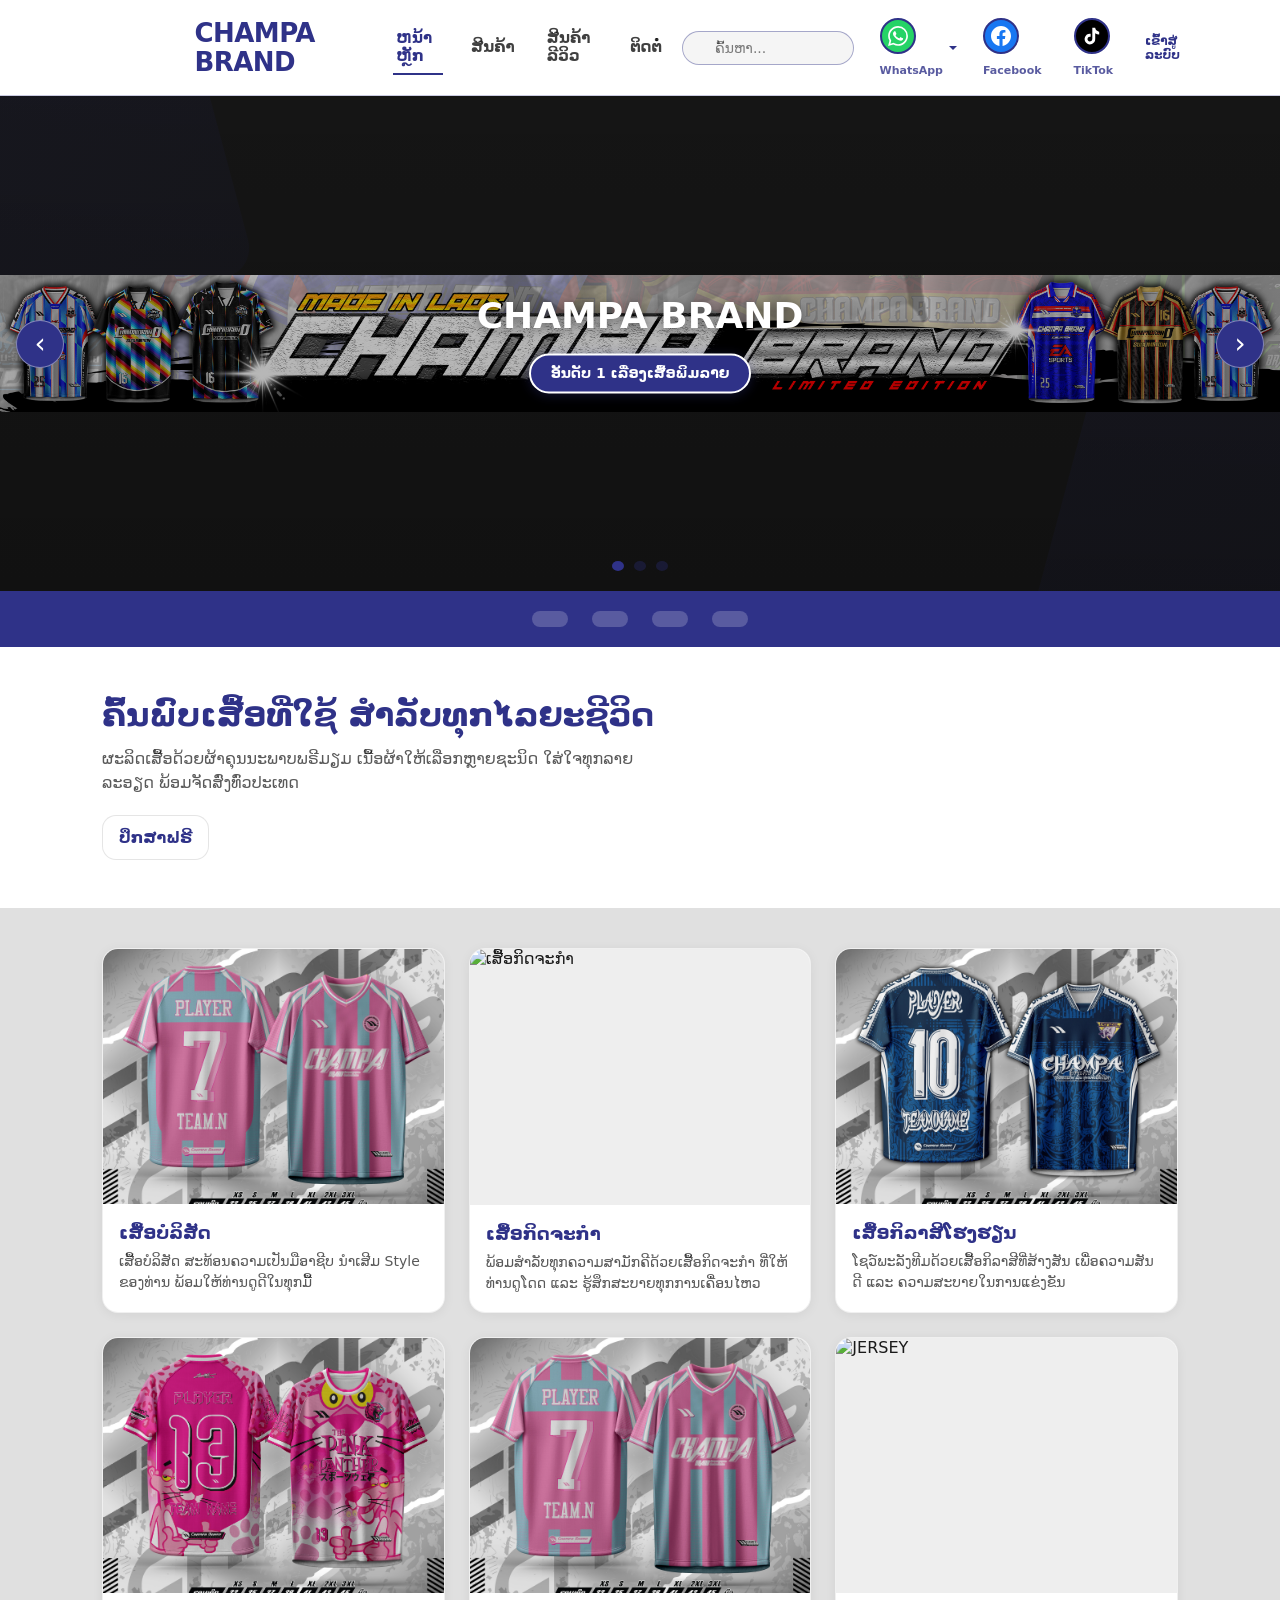
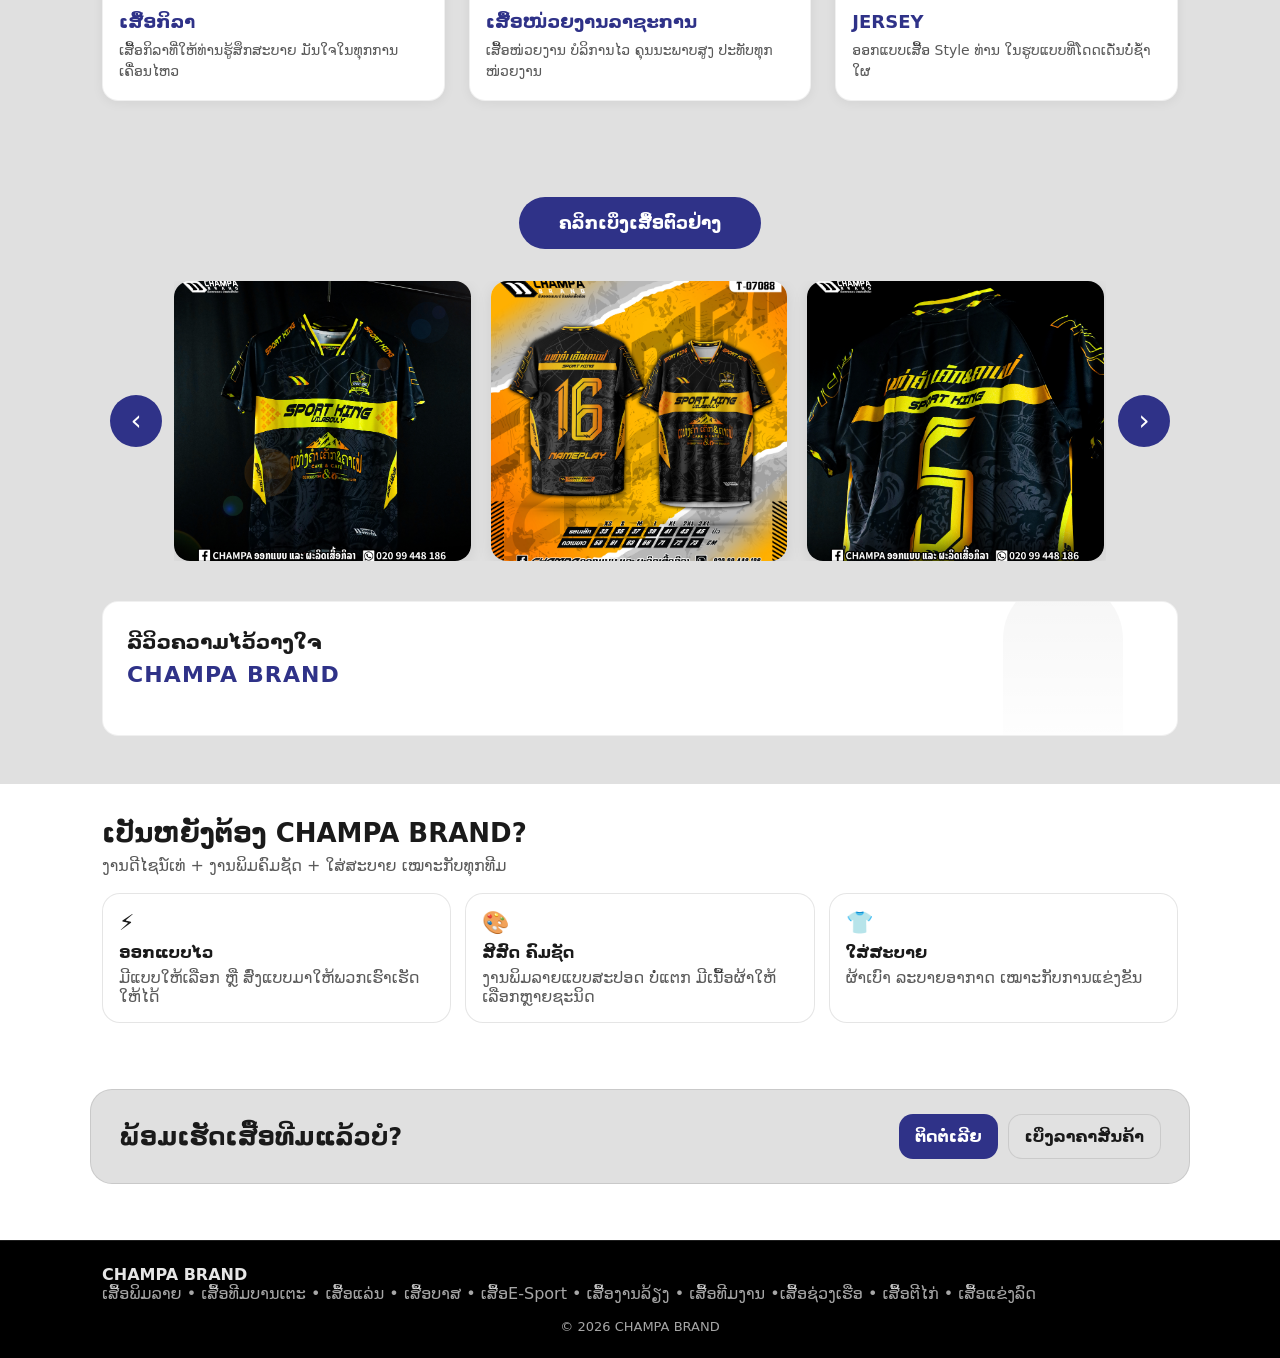
==== client/index.html @ 0a5a6867 "Initial commit - Ai Sport project Made-with: Cursor" ====
<!doctype html>
<html lang="lo">
<head>
  <meta charset="utf-8" />
  <meta name="viewport" content="width=device-width,initial-scale=1" />
  <title>ຫນ້າຫຼັກ | CHAMPA BRAND</title>
  <link rel="stylesheet" href="style.css" />
</head>
<body>

  <!-- HEADER (Finix-style: logo left, nav center, contact right) -->
  <header class="header">
    <div class="container header-inner">
      <a class="logo" href="index.html">
        <img class="logo-img" src="images/logo/SVG/SVG/CHAMPA.svg" alt="CHAMPA BRAND" />
        <span class="logo-text">
   <span class="logo-main">CHAMPA BRAND</span>
          <span class="logo-sub"></span>
        </span>
      </a>

      <nav class="menu" id="menu">
        <a href="index.html" class="active">ຫນ້າຫຼັກ</a>
        <a href="products.html">ສິນຄ້າ</a>
        <a href="products-review.html">ສິນຄ້າລີວິວ</a>
        <a href="contact.html">ຕິດຕໍ່</a>
      </nav>

      <div class="header-search" id="headerSearchWrap">
        <input type="search" id="siteSearchInput" class="site-search-input" placeholder="ຄົ້ນຫາ..." autocomplete="off" aria-label="ຄົ້ນຫາ" />
        <div class="site-search-results" id="siteSearchResults" hidden></div>
      </div>

      <div class="header-contact" link="https://wa.me/8562099448186">
        <a href="https://wa.me/8562099448186" target="_blank" rel="noopener" class="contact-item" aria-label="WhatsApp">
          <span class="contact-icon contact-icon-wa"><svg width="20" height="20" viewBox="0 0 24 24" fill="currentColor" aria-hidden="true"><path d="M17.472 14.382c-.297-.149-1.758-.867-2.03-.967-.273-.099-.471-.148-.67.15-.197.297-.767.966-.94 1.164-.173.199-.347.223-.644.075-.297-.15-1.255-.463-2.39-1.475-.883-.788-1.48-1.761-1.653-2.059-.173-.297-.018-.458.13-.606.134-.133.298-.347.446-.52.149-.174.198-.298.298-.497.099-.198.05-.371-.025-.52-.075-.149-.669-1.612-.916-2.207-.242-.579-.487-.5-.669-.51-.173-.008-.371-.01-.57-.01-.198 0-.52.074-.792.372-.272.297-1.04 1.016-1.04 2.479 0 1.462 1.065 2.875 1.213 3.074.149.198 2.096 3.2 5.077 4.487.709.306 1.262.489 1.694.625.712.227 1.36.195 1.871.118.571-.085 1.758-.719 2.006-1.413.248-.694.248-1.289.173-1.413-.074-.124-.272-.198-.57-.347m-5.421 7.403h-.004a9.87 9.87 0 01-5.031-1.378l-.361-.214-3.741.982.998-3.648-.235-.374a9.86 9.86 0 01-1.51-5.26c.001-5.45 4.436-9.884 9.888-9.884 2.64 0 5.122 1.03 6.988 2.898a9.825 9.825 0 012.893 6.994c-.003 5.45-4.437 9.884-9.885 9.884m8.413-18.297A11.815 11.815 0 0012.05 0C5.495 0 .16 5.335.157 11.892c0 2.096.547 4.142 1.588 5.945L.057 24l6.305-1.654a11.882 11.882 0 005.683 1.448h.005c6.554 0 11.89-5.335 11.893-11.893a11.821 11.821 0 00-3.48-8.413z"/></svg></span>
          <span class="contact-label">WhatsApp</span>
        </a>
        <a href="https://www.facebook.com/share/1BviWghRdT/?mibextid=wwXIfr" target="_blank" rel="noopener" class="contact-item" aria-label="Facebook" >
          <span class="contact-icon contact-icon-fb" link=""><svg width="20" height="20" viewBox="0 0 24 24" fill="currentColor" aria-hidden="true"><path d="M24 12.073c0-6.627-5.373-12-12-12s-12 5.373-12 12c0 5.99 4.388 10.954 10.125 11.854v-8.385H7.078v-3.47h3.047V9.43c0-3.007 1.792-4.669 4.533-4.669 1.312 0 2.686.235 2.686.235v2.953H15.83c-1.491 0-1.956.925-1.956 1.874v2.25h3.328l-.532 3.47h-2.796v8.385C19.612 23.027 24 18.062 24 12.073z"/></svg></span>
          <span class="contact-label">Facebook</span>
        </a>
        <a href="https://www.tiktok.com/@champabrand?_r=1&_t=ZS-93pIBIqUYJZ" target="_blank" rel="noopener" class="contact-item" aria-label="TikTok">
          <span class="contact-icon contact-icon-tt"><svg width="20" height="20" viewBox="0 0 24 24" fill="currentColor" aria-hidden="true"><path d="M19.59 6.69a4.83 4.83 0 01-3.77-4.25V2h-3.45v13.67a2.89 2.89 0 01-5.2 1.74 2.89 2.89 0 012.31-4.64 2.93 2.93 0 01.88.13V9.4a6.84 6.84 0 00-1-.05A6.33 6.33 0 005 20.1a6.34 6.34 0 0010.86-4.43v-7a8.16 8.16 0 004.77 1.52v-3.4a4.85 4.85 0 01-1-.1z"/></svg></span>
          <span class="contact-label">TikTok</span>
        </a>
        <a href="/login" class="contact-item header-login">ເຂົ້າສູ່ລະບົບ</a>
      </div>

      <button class="hamburger" id="hamburger" aria-label="Open menu">☰</button>
    </div>
  </header>

  <!-- HERO – รูปยาวรูปเดียวต่อสไลด์ กด next/prev ไปรูปอื่น -->
  <section class="hero-banner">
    <div class="hero-shape hero-shape-tl"></div>
    <div class="hero-shape hero-shape-br"></div>

    <div class="hero-slideshow">
      <div class="hero-slide fade active">
        <a href="products.html" class="hero-slide-img"><img src="images/1.jpg" alt="AI SPORT" /></a>
        <div class="hero-center">
          <h1 class="hero-title">CHAMPA BRAND</h1>
          <span class="hero-pill">ອັນດັບ 1 ເລື່ອງເສື້ອພິມລາຍ</span>
        </div>
      </div>
      <div class="hero-slide fade">
        <a href="products.html" class="hero-slide-img"><img src="images/1 - Copy.jpg" alt="AI SPORT" /></a>
        <div class="hero-center">
          <h1 class="hero-title">ທຸກຈິນຕະນາການຂອງທ່ານເຮົາເຮັດໃຫ້ໄດ້</h1>
          <span class="hero-pill">ອັນດັບ 1 ເລື່ອງເສື້ອພິມລາຍ</span>
        </div>
      </div>
      <div class="hero-slide fade">
        <a href="products.html" class="hero-slide-img"><img src="images/1 - Copy (2).jpg" alt="AI SPORT" /></a>
        <div class="hero-center">
          <h1 class="hero-title">ເສື້ອຄຸນນະພາບ ອອກແບບຕາມຄວາມຕ້ອງການ CHAMPA BRAND</h1>
          <span class="hero-pill">ອັນດັບ 1 ເລື່ອງເສື້ອພິມລາຍ</span>
        </div>
      </div>
    </div>

    <button class="carousel-btn carousel-prev" id="heroPrev" aria-label="ກ່ອນໜ້າ">‹</button>
    <button class="carousel-btn carousel-next" id="heroNext" aria-label="ຖັດໄປ">›</button>
    <div class="carousel-dots" id="heroDots"></div>
  </section>

  <!-- PARTNERS (orange bar) -->
  <section class="partners">
    <div class="container partners-inner">
      <div class="partner-badge"></div>
      <div class="partner-badge"></div>
      <div class="partner-badge"></div>
      <div class="partner-badge"></div>
    </div>
  </section>

  <!-- DISCOVER (dotted bg, headline, intro, consult button) -->
  <section class="discover">
    <div class="container">
      <h2 class="discover-title">ຄົ້ນພົບເສື້ອທີ່ໃຊ້ ສຳລັບທຸກໄລຍະຊີວິດ</h2>
      <p class="discover-desc">ຜະລິດເສື້ອດ້ວຍຜ້າຄຸນນະພາບພຣີມຽມ ເນື້ອຜ້າໃຫ້ເລືອກຫຼາຍຊະນິດ ໃສ່ໃຈທຸກລາຍລະອຽດ ພ້ອມຈັດສົ່ງທົ່ວປະເທດ</p>
      <a class="btn btn-consult-inline" href="contact.html">ປຶກສາຟຣີ</a>
    </div>
  </section>

  <!-- SHIRT CATEGORIES – รูปเดียว ข้อความด้านล่าง กดลิงก์ไปหน้าหมวดหมู่ -->
  <section class="shirt-categories">
    <div class="container">
      <div class="category-cards">
        <a href="products.html?filter=company" class="category-card">
          <div class="category-card-img"><img src="images/products/5.jpg" alt="ເສື້ອບໍລິສັດ" /></div>
          <div class="category-card-info">
            <h3 class="category-card-title">ເສື້ອບໍລິສັດ</h3>
            <p class="category-card-desc">ເສື້ອບໍລິສັດ ສະທ້ອນຄວາມເປັນມືອາຊີບ ນຳເສີມ Style ຂອງທ່ານ ພ້ອມໃຫ້ທ່ານດູດີໃນທຸກມື້</p>
          </div>
        </a>
        <a href="products.html?filter=event" class="category-card">
          <div class="category-card-img"><img src="images/products/2.jpg" alt="ເສື້ອກິດຈະກຳ" /></div>
          <div class="category-card-info">
            <h3 class="category-card-title">ເສື້ອກິດຈະກຳ</h3>
            <p class="category-card-desc">ພ້ອມສຳລັບທຸກຄວາມສາມັກຄີດ້ວຍເສື້ອກິດຈະກຳ ທີ່ໃຫ້ທ່ານດູໂດດ ແລະ ຮູ້ສຶກສະບາຍທຸກການເຄື່ອນໄຫວ</p>
          </div>
        </a>
        <a href="products.html?filter=agency" class="category-card">
          <div class="category-card-img"><img src="images/products/3.jpg" alt="ເສື້ອກິລາສີໂຮງຮຽນ" /></div>
          <div class="category-card-info">
            <h3 class="category-card-title">ເສື້ອກິລາສີໂຮງຮຽນ</h3>
            <p class="category-card-desc">ໂຊວ໌ພະລັງທີມດ້ວຍເສື້ອກິລາສີທີ່ສ້າງສັນ ເພື່ອຄວາມສັນດີ ແລະ ຄວາມສະບາຍໃນການແຂ່ງຂັນ</p>
          </div>
        </a>
        <a href="products.html?filter=sport" class="category-card">
          <div class="category-card-img"><img src="images/products/4.jpg" alt="ເສື້ອກິລາ" /></div>
          <div class="category-card-info">
            <h3 class="category-card-title">ເສື້ອກິລາ</h3>
            <p class="category-card-desc">ເສື້ອກິລາທີ່ໃຫ້ທ່ານຮູ້ສຶກສະບາຍ ມັນໃຈໃນທຸກການເຄື່ອນໄຫວ</p>
          </div>
        </a>
        <a href="products.html?filter=agency" class="category-card">
          <div class="category-card-img"><img src="images/products/5.jpg" alt="ເສື້ອໜ່ວຍງານລາຊະການ" /></div>
          <div class="category-card-info">
            <h3 class="category-card-title">ເສື້ອໜ່ວຍງານລາຊະການ</h3>
            <p class="category-card-desc">ເສື້ອໜ່ວຍງານ ບໍລິການໄວ ຄຸນນະພາບສູງ ປະທັບທຸກໜ່ວຍງານ</p>
          </div>
        </a>
        <a href="products.html?filter=jersey" class="category-card">
          <div class="category-card-img"><img src="images/products/1.jpg" alt="JERSEY" /></div>
          <div class="category-card-info">
            <h3 class="category-card-title">JERSEY</h3>
            <p class="category-card-desc">ອອກແບບເສື້ອ Style ທ່ານ ໃນຮູບແບບທີ່ໂດດເດັ່ນບໍ່ຊ້ຳໃຜ</p>
          </div>
        </a>
      </div>
    </div>
  </section>

  <!-- PRODUCT SHOWCASE - แสดงสินค้าจาก Admin -->
  <section class="products-showcase-section" id="productsShowcaseSection" style="display: none;">
    <div class="container">
      <h2 class="section-title">ສິນຄ້າຂອງພວກເຮົາ</h2>
      <p class="section-sub muted">ເລືອກເບິ່ງສິນຄ້າທີ່ທ່ານສົນໃຈ</p>
      <div class="products-grid products-grid-work" id="homeProductsGrid"></div>
    </div>
  </section>

  <!-- SAMPLE SHIRTS (CTA button + carousel + trust review) -->
  <section class="sample-section">
    <div class="container">
      <div class="sample-cta-wrap">
        <a class="btn-sample" href="products.html">ຄລິກເບິ່ງເສື້ອຕົວຢ່າງ</a>
      </div>
      <div class="sample-carousel-wrap">
        <button class="sample-arrow sample-prev" id="samplePrev" aria-label="ກ່ອນໜ້າ">‹</button>
        <div class="sample-track-wrap">
          <div class="sample-track" id="sampleTrack">
            <a href="products-review.html" class="sample-item"><img src="images\Review\1.jpg.jpeg" alt="ເສື້ອຕົວຢ່າງ 1" /></a>
            <a href="products-review.html" class="sample-item"><img src="images\Review\2.jpeg" alt="ເສື້ອຕົວຢ່າງ 2" /></a>
            <a href="products-review.html" class="sample-item"><img src="images\Review\4.jpg.jpeg" alt="ເສື້ອຕົວຢ່າງ 3" /></a>
        
          </div>
        </div>
        <button class="sample-arrow sample-next" id="sampleNext" aria-label="ຖັດໄປ">›</button>
      </div>
      <div class="trust-review">
        <span class="trust-silhouette" aria-hidden="true"></span>
        <h3 class="trust-title">ລີວິວຄວາມໄວ້ວາງໃຈ</h3>
        <p class="trust-brand">CHAMPA BRAND</p>
        <div class="trust-review-list" id="trustReviewList" aria-live="polite">
          <!-- โหลดรีวิวจาก API /api/reviews -->
        </div>
        <a href="products-review.html" class="trust-review-more" id="trustReviewMore" style="display: none;" title="ເບິ່ງລີວິວທັງໝົດ">ເບິ່ງທັງໝົດ</a>
      </div>
    </div>
  </section>

  <!-- FEATURES -->
  <section class="section">
    <div class="container">
      <h2 class="section-title">ເປັນຫຍັງຕ້ອງ CHAMPA BRAND?</h2>
      <p class="section-sub muted">ງານດີໄຊນ໌ເທ່ + ງານພິມຄົມຊັດ + ໃສ່ສະບາຍ ເໝາະກັບທຸກທີມ</p>
      <div class="grid-3">
        <div class="card">
          <div class="icon">⚡</div>
          <div class="card-title">ອອກແບບໄວ</div>
          <div class="muted">ມີແບບໃຫ້ເລືອກ ຫຼື ສົ່ງແບບມາໃຫ້ພວກເຮົາເຮັດໃຫ້ໄດ້</div>
        </div>
        <div class="card">
          <div class="icon">🎨</div>
          <div class="card-title">ສີສົດ ຄົມຊັດ</div>
          <div class="muted">ງານພິມລາຍແບບສະປອດ  ບໍ່ແຕກ ມີເນື້ອຜ້າໃຫ້ເລືອກຫຼາຍຊະນິດ</div>
        </div>
        <div class="card">
          <div class="icon">👕</div>
          <div class="card-title">ໃສ່ສະບາຍ</div>
          <div class="muted">ຜ້າເບົາ ລະບາຍອາກາດ ເໝາະກັບການແຂ່ງຂັນ</div>
        </div>
      </div>
    </div>
  </section>

  <!-- CTA -->
  <section class="cta">
    <div class="container cta-inner">
      <div>
        <h2>ພ້ອມເຮັດເສື້ອທີມແລ້ວບໍ?</h2>
      </div>
      <div class="cta-actions">
        <a class="btn primary" href="contact.html">ຕິດຕໍ່ເລີຍ</a>
        <a class="btn ghost" href="products.html">ເບິ່ງລາຄາສິນຄ້າ</a>    
      </div>
    </div>
  </section>

  <!-- FOOTER -->
  <footer class="footer">
    <div class="container">
      <div class="footer-inner">
        <div>
          <div class="strong">CHAMPA BRAND</div>
          <div class="muted">ເສື້ອພິມລາຍ •   ເສື້ອທີມບານເຕະ • ເສື້ອແລ່ນ • ເສື້ອບາສ • ເສື້ອE-Sport  • ເສື້ອງານລ້ຽງ  • ເສື້ອທີມງານ  •ເສື້ອຊ່ວງເຮືອ  • ເສື້ອຕີໄກ່  • ເສື້ອແຂ່ງລົດ </div>
        </div>
      </div>
      <div class="footer-copy muted">© <span id="year"></span> CHAMPA BRAND</div>
    </div>
  </footer>

  <script src="script.js"></script>
</body>
</html>
---- client/style.css ----
/* ฟอนต์ Phetsarath: ใส่ไฟล์ PhetsarathOT.ttf ในโฟลเดอร์ fonts/ ถ้าต้องการใช้ */
@font-face {
  font-family: "PHETSARATH OT";
  src: local("Phetsarath OT"), local("PHETSARATH OT");
  font-weight: normal;
  font-style: normal;
}
:root {
  --orange: #2f3288;
  --orange2: #4a4da8;
  --orange-light: rgba(47, 50, 136, 0.12);
  --bg: #ffffff;
  --text: #1a1a1a;
  --muted: rgba(0, 0, 0, 0.65);
  --line: rgba(0, 0, 0, 0.1);
  --blue: #2f3288;
  --blue2: #4a4da8;
}
* { box-sizing: border-box; }
html {
  overflow-x: hidden;
  -webkit-text-size-adjust: 100%;
}
body {
  margin: 0;
  padding: 0;
  font-family: "PHETSARATH OT", "Noto Sans Lao", system-ui, -apple-system, Segoe UI, Roboto, sans-serif;
  background: var(--bg);
  color: var(--text);
  overflow-x: hidden;
}
html { scroll-behavior: smooth; }
img, video { max-width: 100%; height: auto; display: block; }
a { color: var(--text); text-decoration: none; }

/* ปุ่มและฟอร์มใช้ฟอนต์เดียวกับเว็บ */
button, .btn, input, select, textarea {
  font-family: "PHETSARATH OT", "Noto Sans Lao", system-ui, -apple-system, Segoe UI, Roboto, sans-serif;
}
.container { width: min(1100px, 92%); margin: 0 auto; padding: 0 12px; }

/* ========== HEADER (Champa: white bg, orange logo) ========== */
.header {
  position: sticky;
  top: 0;
  z-index: 50;
  background: #fff;
  border-bottom: 1px solid rgba(47, 50, 136, 0.25);
  box-shadow: 0 1px 3px rgba(0,0,0,.08);
}
.header-inner {
  display: flex;
  align-items: center;
  justify-content: space-between;
  padding: 12px 0;
  gap: 16px;
}
.header .logo { color: #2f3288; }
.header .logo-main { color: #2f3288; }
.header .logo-sub { color: rgba(47, 50, 136, 0.85); }
.header .menu a { color: rgba(0, 0, 0, 0.75); }
.header .menu a:hover { color: #2f3288; }
.header .menu a.active { color: #2f3288; border-bottom-color: #2f3288; }
.header .contact-item { color: #2f3288; }
.header .contact-label { color: rgba(47, 50, 136, 0.8); }
.logo {
  display: flex;
  flex-direction: row;
  align-items: center;
  gap: 10px;
  line-height: 1.1;
}
.logo-img {
  height: 40px;
  width: auto;
  display: block;
}
.logo-text {
  display: flex;
  flex-direction: column;
}
.logo-main {
  font-size: 26px;
  font-weight: 900;
  color: var(--orange);
  letter-spacing: -0.02em;
}
.logo-sub {
  font-size: 12px;
  font-weight: 700;
  color: var(--text);
  letter-spacing: 0.15em;
  text-transform: uppercase;
}
.menu {
  display: flex;
  gap: 24px;
  align-items: center;
}
.menu a {
  padding: 8px 4px;
  color: var(--text);
  font-weight: 600;
  font-size: 15px;
  border-bottom: 2px solid transparent;
  transition: border-color .2s, color .2s;
}
.menu a:hover { color: var(--orange); }
.menu a.active {
  color: var(--orange);
  border-bottom-color: var(--orange);
}
.header-search {
  position: relative;
  flex: 0 1 200px;
  min-width: 140px;
}
.site-search-input {
  width: 100%;
  padding: 8px 12px 8px 32px;
  border-radius: 999px;
  border: 1px solid rgba(47, 50, 136, 0.4);
  background: rgba(0, 0, 0, 0.04);
  color: #1a1a1a;
  font-size: 14px;
  font-family: inherit;
  outline: none;
  transition: background .2s, border-color .2s;
}
.site-search-input::placeholder { color: rgba(0, 0, 0, 0.5); }
.site-search-input:hover { background: rgba(0, 0, 0, 0.06); }
.site-search-input:focus {
  background: rgba(0, 0, 0, 0.06);
  border-color: rgba(47, 50, 136, 0.6);
}
.site-search-results {
  position: absolute;
  top: 100%;
  left: 0;
  right: 0;
  margin-top: 6px;
  background: #fff;
  border-radius: 12px;
  box-shadow: 0 8px 24px rgba(0,0,0,.2);
  max-height: 320px;
  overflow-y: auto;
  z-index: 60;
}
.site-search-results a {
  display: block;
  padding: 12px 14px;
  color: #1a1a1a;
  font-size: 14px;
  border-bottom: 1px solid rgba(0,0,0,.06);
}
.site-search-results a:last-child { border-bottom: none; }
.site-search-results a:hover { background: rgba(47,50,136,.08); }
.site-search-results .search-result-title { display: block; font-weight: 600; }
.site-search-results .search-result-label {
  font-size: 11px;
  color: rgba(0,0,0,.5);
  margin-top: 2px;
}

.header-contact {
  display: flex;
  gap: 12px;
  align-items: center;
}
.contact-item {
  display: flex;
  flex-direction: column;
  align-items: center;
  gap: 2px;
  padding: 6px 10px;
  border-radius: 12px;
  color: var(--text);
  font-size: 12px;
  font-weight: 600;
  transition: background .2s;
}
.contact-item:hover { background: rgba(0,0,0,.05); }
.contact-icon {
  width: 36px;
  height: 36px;
  border-radius: 50%;
  display: flex;
  align-items: center;
  justify-content: center;
  font-size: 16px;
}
.header .contact-icon {
  border: 2px solid #2f3288;
}
.contact-icon svg { display: block; }
.contact-icon-wa { background: #25D366; color: #fff; }
.contact-icon-fb { background: #1877F2; color: #fff; }
.contact-icon-tt { background: #000; color: #fff; }
  .contact-icon-call { background: #2f3288; color: #fff; }
  .contact-label { font-size: 11px; color: var(--muted); }

/* ลูกศรลง (chevron) เล็ก ๆ ข้างขวาของปุ่ม WhatsApp บน header */
.header-contact .contact-item[aria-label="WhatsApp"] {
  position: relative;
  padding-right: 18px;
}
.header-contact .contact-item[aria-label="WhatsApp"]::after {
  content: "";
  position: absolute;
  right: 4px;
  top: 50%;
  margin-top: -2px;
  border-width: 4px 4px 0 4px;
  border-style: solid;
  border-color: #2f3288 transparent transparent transparent;
}

/* Dropdown เลือกเบอร์ WhatsApp ใต้ปุ่ม header */
.wa-dropdown {
  position: absolute;
  top: 100%;
  right: 0;
  margin-top: 8px;
  background: #2f3288;
  border-radius: 12px;
  padding: 6px 0;
  min-width: 220px;
  box-shadow: 0 10px 30px rgba(0,0,0,.15);
  display: none;
  z-index: 999;
}
.wa-dropdown.open {
  display: block;
}
.wa-dropdown a {
  display: block;
  padding: 8px 14px;
  font-size: 13px;
  color: #fff;
  text-decoration: none;
  white-space: nowrap;
}
.wa-dropdown a:hover {
  background: rgba(0,0,0,.18);
}

.hamburger {
  display: none;
  background: transparent;
  border: 2px solid #2f3288;
  color: var(--text);
  padding: 8px 12px;
  border-radius: 10px;
  font-size: 20px;
  cursor: pointer;
}

/* Legacy header (products/contact) – same look as .header */
.nav { position: sticky; top: 0; z-index: 50; background: #fff; border-bottom: 1px solid var(--line); box-shadow: 0 1px 3px rgba(0,0,0,.06); }
.nav-inner { display: flex; align-items: center; justify-content: space-between; padding: 12px 0; gap: 16px; }
.nav .logo { display: flex; align-items: center; gap: 10px; flex-direction: row; }
.nav .logo-img { height: 36px; width: auto; display: block; }
.nav .logo-text { font-size: 20px; font-weight: 900; color: var(--orange); }
.nav-contact { display: flex; gap: 12px; align-items: center; }
.nav-icon { width: 36px; height: 36px; border-radius: 50%; display: flex; align-items: center; justify-content: center; font-size: 16px; text-decoration: none; background: rgba(47,50,136,.12); color: var(--orange); }
.nav-icon:hover { background: rgba(47,50,136,.2); }
.nav .menu a.active { color: var(--orange); border-bottom-color: var(--orange); }
.nav .menu a { color: var(--text); border-bottom: 2px solid transparent; }
.nav .menu a:hover { color: var(--orange); }

/* ========== HERO BANNER – รูปยาวรูปเดียวต่อสไลด์ ปรับรูปให้พอดี ========== */
.hero-banner {
  position: relative;
  width: 100%;
  aspect-ratio: 16 / 9;
  min-height: 240px;
  max-height: 55vh;
  background: #1a1a1a;
  overflow: hidden;
}
.hero-shape {
  position: absolute;
  width: 320px;
  height: 320px;
  border-radius: 30px;
  pointer-events: none;
  background: linear-gradient(135deg, var(--orange-light), rgba(47, 50, 136, 0.08));
  z-index: 0;
}
.hero-shape-tl { top: -100px; left: -100px; transform: rotate(-15deg); }
.hero-shape-br { bottom: -100px; right: -100px; transform: rotate(15deg); }

.hero-slideshow {
  position: relative;
  width: 100%;
  height: 100%;
  min-height: 280px;
}
.hero-slide {
  position: absolute;
  inset: 0;
  width: 100%;
  height: 100%;
  opacity: 0;
  visibility: hidden;
  transition: opacity 0.5s ease, visibility 0.5s;
}
.hero-slide.active {
  opacity: 1;
  visibility: visible;
  position: relative;
  height: 100%;
  min-height: 280px;
}
.hero-slide-img {
  position: absolute;
  inset: 0;
  z-index: 0;
  display: block;
  text-decoration: none;
  color: inherit;
}
.hero-slide-img img {
  width: 100%;
  height: 100%;
  object-fit: contain;
  object-position: center center;
  display: block;
}
.hero-slide-img::after {
  content: "";
  position: absolute;
  inset: 0;
  background: linear-gradient(to bottom, rgba(0,0,0,.2) 0%, rgba(0,0,0,.35) 100%);
  pointer-events: none;
}
.hero-center {
  position: absolute;
  left: 50%;
  top: 50%;
  transform: translate(-50%, -50%);
  z-index: 2;
  display: flex;
  flex-direction: column;
  align-items: center;
  justify-content: center;
  text-align: center;
  padding: 24px;
  width: 90%;
  max-width: 560px;
  pointer-events: none;
}
.hero-title {
  margin: 0 0 16px;
  font-size: clamp(22px, 3.5vw, 36px);
  font-weight: 900;
  line-height: 1.2;
  color: #fff;
  text-shadow: 0 2px 12px rgba(0,0,0,.5);
}
.hero-pill {
  display: inline-block;
  padding: 10px 20px;
  border-radius: 999px;
  background: var(--orange);
  color: #fff;
  font-size: 14px;
  font-weight: 800;
  border: 2px solid #fff;
  box-shadow: 0 2px 12px rgba(47, 50, 136, 0.35);
  margin: 0 auto;
}

.carousel-btn {
  position: absolute;
  top: 50%;
  transform: translateY(-50%);
  width: 48px;
  height: 48px;
  border-radius: 50%;
  background: var(--orange);
  color: #fff;
  border: 1px solid rgba(255,255,255,.4);
  font-size: 28px;
  line-height: 1;
  cursor: pointer;
  display: flex;
  align-items: center;
  justify-content: center;
  z-index: 10;
  transition: background .2s, transform .2s;
}
.carousel-btn:hover { background: var(--orange2); transform: translateY(-50%) scale(1.05); }
.carousel-prev { left: 16px; }
.carousel-next { right: 16px; }
.hero-banner .carousel-dots {
  position: absolute;
  bottom: 20px;
  left: 0;
  right: 0;
  display: flex;
  justify-content: center;
  gap: 10px;
  z-index: 10;
}
.hero-banner .carousel-dot {
  width: 10px;
  height: 10px;
  border-radius: 50%;
  background: rgba(47, 50, 136, 0.3);
  border: none;
  cursor: pointer;
  transition: background .2s;
}
.hero-banner .carousel-dot.active { background: var(--orange); }
.fade { animation: fade 0.6s ease; }
@keyframes fade { from { opacity: .5; } to { opacity: 1; } }

/* ========== PARTNERS (orange bar) ========== */
.partners {
  background: var(--orange);
  padding: 20px 0;
}
.partners-inner {
  display: flex;
  flex-wrap: wrap;
  align-items: center;
  justify-content: center;
  gap: 24px;
}
.partners .partner-badge {
  color: #fff;
  font-weight: 700;
  font-size: 15px;
  padding: 8px 18px;
  border-radius: 999px;
  background: rgba(255,255,255,.2);
  border: none;
}

/* ========== DISCOVER (dotted bg, headline + consult button) ========== */
.discover {
  padding: 48px 0;
  background: #ffffff;
}
.discover-title {
  margin: 0 0 12px;
  font-size: clamp(22px, 3.5vw, 32px);
  font-weight: 900;
  color: var(--orange);
  line-height: 1.25;
}
.discover-desc {
  margin: 0 0 20px;
  font-size: 16px;
  color: var(--muted);
  max-width: 560px;
  line-height: 1.5;
}
.btn-consult-inline {
  display: inline-flex;
  align-items: center;
  justify-content: center;
  padding: 14px 28px;
  border-radius: 999px;
  background: var(--orange);
  color: #2f3288 !important;
  font-weight: 800;
  font-size: 16px;
  border: none;
  cursor: pointer;
  transition: background .2s, transform .2s;
}
.btn-consult-inline:hover { background: #000; color: #2f3288 !important; transform: scale(1.02); }
.btn-consult-inline:active { background: #000; color: #2f3288 !important; }

/* ========== Shirt categories – รูปเดียว ข้อความด้านล่าง กดลิงก์ไปหน้าหมวดหมู่ ========== */
.shirt-categories {
  padding: 40px 0 56px;
  background: #e0e0e0;
}
.category-cards {
  display: grid;
  grid-template-columns: repeat(3, 1fr);
  gap: 24px;
}
.category-card {
  display: flex;
  flex-direction: column;
  background: #fff;
  border-radius: 16px;
  overflow: hidden;
  border: 1px solid rgba(0,0,0,.06);
  box-shadow: 0 2px 12px rgba(0,0,0,.06);
  text-decoration: none;
  color: inherit;
  transition: box-shadow .2s, transform .2s;
}
.category-card:hover {
  box-shadow: 0 8px 24px rgba(0,0,0,.1);
  transform: translateY(-2px);
}
.category-card-img {
  aspect-ratio: 4/3;
  background: #eee;
  overflow: hidden;
}
.category-card-img img {
  width: 100%;
  height: 100%;
  object-fit: cover;
  display: block;
}
.category-card-info {
  padding: 18px 16px;
  flex: 1;
}
.category-card-title {
  margin: 0 0 8px;
  font-size: 18px;
  font-weight: 900;
  color: var(--orange);
}
.category-card-desc {
  margin: 0;
  font-size: 14px;
  line-height: 1.5;
  color: var(--muted);
}
@media (max-width: 900px) {
  .category-cards { grid-template-columns: repeat(2, 1fr); }
}
@media (max-width: 560px) {
  .category-cards { grid-template-columns: 1fr; gap: 18px; }
  .category-card-title { font-size: 16px; }
}

.mockup-wrap {
  border-radius: 14px;
  overflow: hidden;
  background: #f0f0f0;
  aspect-ratio: 3/4;
  max-height: 260px;
}
.mockup-wrap img {
  width: 100%;
  height: 100%;
  object-fit: cover;
  display: block;
}

/* ========== Sample shirts (CTA button + carousel + trust review) ========== */
.sample-section {
  padding: 40px 0 48px;
  background: #e0e0e0;
}
.sample-cta-wrap {
  text-align: center;
  margin-bottom: 32px;
}
.btn-sample {
  display: inline-block;
  padding: 16px 40px;
  border-radius: 999px;
  background: var(--orange);
  color: #fff !important;
  font-weight: 800;
  font-size: 17px;
  border: none;
  cursor: pointer;
  transition: background .2s, transform .2s;
  text-decoration: none;
}
.btn-sample:hover { background: var(--orange2); transform: scale(1.03); }

.sample-carousel-wrap {
  position: relative;
  display: flex;
  align-items: center;
  gap: 12px;
  margin-bottom: 40px;
  padding: 0 8px;
}
.sample-arrow {
  flex-shrink: 0;
  width: 52px;
  height: 52px;
  border-radius: 50%;
  background: var(--orange);
  color: #fff;
  border: none;
  font-size: 28px;
  line-height: 1;
  cursor: pointer;
  display: flex;
  align-items: center;
  justify-content: center;
  transition: background .2s, transform .2s;
  z-index: 2;
}
.sample-arrow:hover { background: var(--orange2); transform: scale(1.08); }
.sample-prev { order: 0; }
.sample-next { order: 2; }
.sample-track-wrap {
  flex: 1;
  min-width: 0;
  overflow: hidden;
  order: 1;
}
.sample-track {
  display: flex;
  gap: 20px;
  transition: transform 0.35s ease;
}
.sample-item {
  flex: 0 0 calc(33.333% - 14px);
  min-width: 0;
  border-radius: 16px;
  overflow: hidden;
  background: #fff;
  box-shadow: 0 4px 16px rgba(0,0,0,.08);
  aspect-ratio: 3/4;
  max-height: 280px;
  display: block;
  text-decoration: none;
  color: inherit;
}
.sample-item img {
  width: 100%;
  height: 100%;
  object-fit: cover;
  display: block;
}

.trust-review {
  position: relative;
  padding: 28px 24px;
  background: #fff;
  border-radius: 16px;
  border: 1px solid rgba(0,0,0,.06);
  overflow: hidden;
}
.trust-silhouette {
  position: absolute;
  right: 5%;
  top: 50%;
  transform: translateY(-50%);
  width: 120px;
  height: 180px;
  background: linear-gradient(180deg, rgba(0,0,0,.04) 0%, transparent 100%);
  border-radius: 60px 60px 0 0;
  pointer-events: none;
}
.trust-title {
  margin: 0 0 8px;
  font-size: 20px;
  font-weight: 900;
  color: var(--text);
}
.trust-brand {
  margin: 0;
  font-size: 22px;
  font-weight: 900;
  color: var(--orange);
  letter-spacing: 0.05em;
}

.trust-review-list {
  margin-top: 20px;
  display: grid;
  grid-template-columns: repeat(3, 1fr);
  gap: 24px;
  max-height: none;
}
.trust-review-item {
  display: flex;
  flex-direction: column;
  background: #fff;
  border-radius: 16px;
  overflow: hidden;
  box-shadow: 0 2px 12px rgba(0,0,0,.06);
  border: 1px solid rgba(0,0,0,.06);
  font-size: 14px;
  transition: box-shadow 0.2s, transform 0.2s;
}
.trust-review-item:hover {
  box-shadow: 0 8px 24px rgba(0,0,0,.1);
  transform: translateY(-2px);
}
.trust-review-thumb {
  width: 100%;
  aspect-ratio: 4 / 3;
  overflow: hidden;
  background: #e8e8e8;
}
.trust-review-thumb-link {
  display: block;
  width: 100%;
  height: 100%;
  text-decoration: none;
  color: inherit;
  cursor: pointer;
}
.trust-review-thumb img {
  width: 100%;
  height: 100%;
  object-fit: cover;
  display: block;
}
.trust-review-body {
  display: flex;
  flex-direction: column;
  gap: 8px;
  padding: 18px 16px;
  flex: 1;
}
.trust-review-product {
  font-size: 16px;
  font-weight: 900;
  color: var(--blue, #2f3288);
  margin: 0;
  line-height: 1.3;
}
.trust-review-name {
  font-weight: 900;
  font-size: 18px;
  color: var(--text);
  margin: 0;
  line-height: 1.3;
}
.trust-review-stars {
  margin: 0;
  font-size: 15px;
}
.trust-review-comment {
  margin: 0;
  color: #555;
  line-height: 1.5;
  font-size: 14px;
}
.trust-review-empty {
  margin: 8px 0 0;
  font-size: 14px;
}
.trust-review-more {
  display: inline-block;
  margin-top: 12px;
  font-size: 14px;
  font-weight: 700;
  color: var(--orange);
  text-decoration: none;
}
.trust-review-more:hover {
  text-decoration: underline;
}

/* ฟอร์มส่งรีวิว – ลูกค้าให้คะแนนดาวแล้วส่งไปให้ admin */
.review-stars-input {
  display: flex;
  gap: 6px;
  margin-bottom: 4px;
}
/* ยังไม่กด = สีเทา, กดแล้ว = ดาวที่เลือกเป็นสีเหลือง */
.review-star-btn {
  background: none;
  border: none;
  font-size: 28px;
  color: #999;
  cursor: pointer;
  padding: 4px;
  line-height: 1;
  transition: color 0.2s ease;
}
.review-star-btn:hover {
  color: #bbb;
}
.review-star-btn.active {
  color: #f0b429;
}
.review-star-btn:focus {
  outline: 2px solid var(--blue);
  outline-offset: 2px;
}

@media (max-width: 900px) {
  .sample-item { flex: 0 0 calc(50% - 10px); }
  .trust-review-list { grid-template-columns: repeat(2, 1fr); gap: 18px; }
}
@media (max-width: 560px) {
  .sample-item { flex: 0 0 100%; }
  .sample-arrow { width: 44px; height: 44px; font-size: 24px; }
  .btn-sample { padding: 14px 28px; font-size: 15px; }
  .trust-silhouette { width: 80px; height: 120px; }
  .trust-review-list { grid-template-columns: 1fr; gap: 16px; }
  .trust-review-name { font-size: 16px; }
}

/* ========== Sticky consult button (bottom-right) ========== */
.sticky-consult {
  position: fixed;
  bottom: 24px;
  right: 24px;
  z-index: 40;
  padding: 14px 24px;
  border-radius: 999px;
  background: var(--orange);
  color: #fff !important;
  text-align: var(--blue);
  font-weight: 800;
  font-size: 15px;
  box-shadow: 0 4px 20px rgba(47, 50, 136, 0.45);
  transition: background .2s, transform .2s;
}
.sticky-consult:hover { background: var(--orange2); transform: scale(1.05); }

/* ========== Legacy hero/pill (keep for other pages) ========== */
.hero { padding: 42px 0 24px; }
.hero-grid { display: grid; grid-template-columns: 1.2fr .8fr; gap: 26px; align-items: stretch; }
.pill {
  display: inline-flex; align-items: center; gap: 8px;
  padding: 8px 12px; border-radius: 999px;
  border: 1px solid var(--line);
  background: rgba(0,0,0,.03);
  color: var(--muted);
  font-size: 14px;
}
.hero-actions { display: flex; gap: 12px; margin-top: 16px; flex-wrap: wrap; }
  
  .btn{
    display:inline-flex;align-items:center;justify-content:center;
    padding:12px 16px;border-radius:14px;
    border:1px solid var(--line);
    background:rgba(255, 255, 255, 0.04);
    color:var(--text);
    cursor:pointer;
    font-weight:700;
  }
  .btn.primary{
    border:none;
    background: var(--orange);
    color: #fff !important;
  }
  .btn.primary:hover { background: var(--orange2); }
  .btn.ghost:hover{background:rgba(0,0,0,.06)}
  .btn.small{padding:10px 12px;border-radius:12px;font-size:14px}
  
  .stats{display:grid;grid-template-columns:repeat(3,1fr);gap:12px;margin-top:18px}
  .stat{
    border:1px solid var(--line);
    background:rgba(255,255,255,.03);
    border-radius:16px;
    padding:12px;
  }
  .stat-num{font-size:20px;font-weight:900}
  .stat-label{font-size:13px;color:var(--muted)}
  
  .hero-card{
    border:1px solid var(--line);
    background:linear-gradient(180deg, rgba(255, 255, 255, 0.178), rgba(255,255,255,.02));
    border-radius:20px;
    padding:16px;
    display:flex;flex-direction:column;gap:14px;
  }
  .hero-card-top{display:flex;justify-content:space-between;align-items:center}
  .tag{
    font-size:12px;font-weight:800;
    padding:6px 10px;border-radius:999px;
    background:rgb(255, 255, 255);
    border:1px solid rgba(0, 0, 0, 0.35);
  }
  .tag.outline{background:transparent;border:1px solid var(--line);color:var(--muted)}
  
  .mock{
    position:relative;
    height:240px;
    border-radius:18px;
    border:1px dashed rgba(0, 0, 0, 0.18);
    background:radial-gradient(500px 220px at 30% 30%, rgba(47,50,136,.22), transparent 60%);
    overflow:hidden;
  }
  .mock-shirt{
    position:absolute;inset:22px 36px;
    border-radius:18px;
    background:linear-gradient(135deg, rgba(255,255,255,.14), rgba(255,255,255,.04));
    border:1px solid rgba(255, 255, 255, 0.363);
  }
  .mock-lines{
    position:absolute;inset:-30px -30px;
    background:linear-gradient(45deg, rgba(47,50,136,.18) 0%, transparent 40%, rgba(74,77,168,.14) 80%);
    transform:rotate(8deg);
  }
  
  .hero-card-bottom{display:flex;align-items:center;justify-content:space-between;gap:10px}
  .small{font-size:12px}
  .strong{font-weight:900}
  
  .section{padding:34px 0}
  .section-title{margin:0;font-size:26px}
  .section-sub{margin:8px 0 18px}
  
  .grid-3{display:grid;grid-template-columns:repeat(3,1fr);gap:14px}
  .card{
    border:1px solid var(--line);
    background:rgba(255, 255, 255, 0.301);
    border-radius:18px;
    padding:16px;
  }
  .icon{font-size:22px;margin-bottom:8px}
  .card-title{font-weight:900;margin-bottom:6px}
  
  .cta{padding:32px 0 56px}
  .cta-inner{
    display:flex;align-items:center;justify-content:space-between;gap:16px;
    border:1px solid var(--line);
    background:#e0e0e0;
    border-radius:22px;
    padding:24px 28px;
  }
  .cta-inner h2{margin:0}
  .cta-actions{display:flex;gap:10px;flex-wrap:wrap}
  
  .footer{
    border-top:1px solid rgba(255,255,255,.12);
    padding:24px 0;
    background:#000;
    color:rgba(255,255,255,.9);
  }
  .footer-inner{display:flex;align-items:center;justify-content:space-between;gap:10px;flex-wrap:wrap}
  .footer .muted{color:rgba(255,255,255,.65)}
  .footer-copy{text-align:center;margin-top:16px;font-size:13px}
  .btn-consult{
    background: var(--orange) !important;
    border: none !important;
    color: #fff !important;
  }
  .btn-consult:hover { background: var(--orange2) !important; color: #fff !important; }
  
  /* ========== Products page (ผลงาน / ออกแบบเสื้อ style) ========== */
  .products-page .products-main {
    position: relative;
    padding: 32px 0 48px;
    background: #e0e0e0;
    min-height: 60vh;
  }
  .products-hero-shape {
    position: absolute;
    top: -80px;
    left: -80px;
    width: 280px;
    height: 280px;
    border-radius: 50%;
    background: linear-gradient(135deg, var(--orange-light), rgba(47,50,136,.06));
    pointer-events: none;
  }
  .products-header {
    margin-bottom: 24px;
  }
  .products-label {
    display: block;
    font-size: 14px;
    font-weight: 700;
    color: var(--muted);
    margin-bottom: 4px;
  }
  .products-title {
    margin: 0;
    font-size: clamp(26px, 4vw, 36px);
    font-weight: 900;
    color: var(--text);
  }
  /* หน้ารายการสินค้า: ช่องค้นหา + เลือกประเภทคอ + ปุ่มค้นหา */
  .products-search-wrap {
    margin-bottom: 20px;
    display: flex;
    flex-wrap: wrap;
    gap: 12px;
    align-items: center;
  }
  .products-search-wrap .products-search-input {
    flex: 1 1 200px;
    min-width: 180px;
    max-width: 360px;
    padding: 10px 14px;
    border-radius: 8px;
    border: 1px solid #dadada;
    background: #fff;
    color: #1a1a1a;
    font-size: 15px;
    font-family: inherit;
    outline: none;
  }
  .products-search-wrap .products-search-input::placeholder {
    color: var(--muted);
  }
  .products-search-wrap .products-search-input:focus {
    border-color: var(--orange);
    box-shadow: 0 0 0 2px rgba(47, 50, 136, 0.15);
  }
  .products-search-wrap .products-collar-select {
    padding: 8px 12px;
    border-radius: 8px;
    border: 1px solid #dadada;
    font-size: 15px;
    min-width: 140px;
    background: #fff;
    color: #1a1a1a;
    font-family: inherit;
    cursor: pointer;
  }
  .products-search-wrap .products-search-btn {
    padding: 10px 24px;
    background: var(--orange);
    color: #fff;
    border: none;
    border-radius: 8px;
    font-weight: 700;
    cursor: pointer;
    white-space: nowrap;
    min-width: 100px;
    font-family: inherit;
    font-size: 15px;
  }
  .products-search-wrap .products-search-btn:hover {
    background: var(--orange2);
  }
  .products-categories {
    display: flex;
    flex-wrap: wrap;
    gap: 4px 20px;
    margin-bottom: 28px;
    padding-bottom: 12px;
    border-bottom: 1px solid var(--line);
  }
  .products-tab {
    padding: 10px 4px;
    font-size: 14px;
    font-weight: 700;
    color: var(--muted);
    background: none;
    border: none;
    border-bottom: 3px solid transparent;
    cursor: pointer;
    font-family: inherit;
    transition: color .2s, border-color .2s;
  }
  .products-tab:hover { color: var(--text); }
  .products-tab.active {
    color: var(--orange);
    border-bottom-color: var(--orange);
  }
  .products-grid-work {
    display: grid;
    grid-template-columns: repeat(5, 1fr);
    gap: 20px;
    margin-top: 8px;
  }
  .product-card-work {
    background: #fff;
    border-radius: 16px;
    overflow: hidden;
    border: 1px solid rgba(0,0,0,.06);
    box-shadow: 0 2px 12px rgba(0,0,0,.05);
    display: flex;
    flex-direction: column;
    transition: box-shadow .2s;
  }
  .product-card-work:hover { box-shadow: 0 6px 20px rgba(0,0,0,.08); }
  .product-card-images {
    display: grid;
    grid-template-columns: 1fr 1fr;
    gap: 0;
    aspect-ratio: 1.2;
    background: #eee;
  }
  .product-card-img-single {
    grid-column: 1 / -1;
  }
  .product-card-img {
    position: relative;
    background: #e8e8e8;
    overflow: hidden;
  }
  .product-card-img img {
    width: 100%;
    height: 100%;
    object-fit: cover;
    display: block;
  }
  .product-card-body {
    padding: 14px 12px;
    flex: 1;
  }
  .product-card-brand {
    font-size: 15px;
    font-weight: 900;
    color: var(--text);
    margin-bottom: 10px;
    line-height: 1.25;
  }
  .product-card-category {
    font-size: 16px;
    font-weight: 900;
    color: var(--blue);
    margin-bottom: 8px;
    line-height: 1.3;
  }
  .product-card-desc {
    font-size: 13px;
    color: var(--muted);
    margin-bottom: 10px;
    line-height: 1.5;
  }
  .product-card-sizes {
    font-size: 11px;
    color: var(--muted);
    margin-top: 8px;
    opacity: 0.7;
    letter-spacing: 1px;
  }
  .product-card-contact {
    display: flex;
    flex-wrap: wrap;
    align-items: center;
    gap: 8px 12px;
    font-size: 11px;
    color: var(--muted);
  }
  .product-card-contact a { color: var(--muted); }
  .product-card-contact a:hover { color: var(--orange); }
  .product-card-contact span { display: inline-flex; align-items: center; gap: 4px; }
  .product-card-free {
    position: absolute;
    top: 10px;
    right: 10px;
    padding: 4px 10px;
    border-radius: 999px;
    background: var(--orange);
    color: #fff;
    font-size: 11px;
    font-weight: 800;
    z-index: 1;
  }
  .product-card-work .product-card-actions {
    padding: 10px 12px;
    border-top: 1px solid var(--line);
    display: flex;
    justify-content: space-between;
    align-items: center;
  }
  .product-card-work .price { font-size: 16px; font-weight: 800; }
  .products-add-hint { margin-top: 24px; }
  
  /* Products Showcase Section (หน้าหลัก) */
  .products-showcase-section {
    padding: 60px 0;
    background: #e0e0e0;
  }
  .products-showcase-section .section-title {
    text-align: center;
    font-size: 32px;
    font-weight: 900;
    margin-bottom: 12px;
    color: var(--text);
  }
  .products-showcase-section .section-sub {
    text-align: center;
    margin-bottom: 40px;
  }
  /* Grid 3 คอลัมน์สำหรับหน้าหลัก */
  #homeProductsGrid {
    grid-template-columns: repeat(3, 1fr);
  }
  .products-load-more-wrap {
    display: flex;
    justify-content: center;
    padding: 20px 0 8px;
  }
  .products-load-more { min-width: 200px; }
  @media (max-width: 1100px) {
    .products-grid-work { grid-template-columns: repeat(3, 1fr); }
    #homeProductsGrid { grid-template-columns: repeat(3, 1fr); }
  }
  @media (max-width: 900px) {
    .products-grid-work { grid-template-columns: repeat(2, 1fr); }
    #homeProductsGrid { grid-template-columns: repeat(2, 1fr); }
  }
  @media (max-width: 560px) {
    .products-grid-work { grid-template-columns: repeat(3, 1fr); gap: 8px; }
    #homeProductsGrid { grid-template-columns: repeat(3, 1fr); gap: 8px; }
    .product-card-work .product-card-images { aspect-ratio: 1; }
    .product-card-work .product-card-body { padding: 8px 6px; }
    .product-card-work .product-card-brand { font-size: 11px; margin-bottom: 4px; }
    .product-card-work .product-card-category,
    .product-card-work .product-card-desc { font-size: 10px; margin-bottom: 4px; }
    .product-card-work .product-card-sizes { font-size: 9px; margin-top: 4px; }
    .product-card-work .product-card-contact { font-size: 9px; gap: 4px 6px; }
    .product-card-work .price { font-size: 12px; }
    .products-categories { gap: 4px 12px; }
    .products-tab { font-size: 12px; }
  }

  .page-head{display:flex;align-items:flex-end;justify-content:space-between;gap:12px;flex-wrap:wrap}
  .page-title{margin:0 0 6px;font-size:32px}
  .filters{display:flex;gap:8px;flex-wrap:wrap}
  .chip{
    padding:10px 12px;border-radius:999px;
    border:1px solid var(--line);
    background:rgba(255, 255, 255, 0.03);
    color:var(--muted);
    font-weight:800;
    cursor:pointer;
  }
  .chip.active,.chip:hover{
    background: var(--orange-light);
    border:1px solid rgba(47,50,136,.35);
    color:var(--text);
  }
  
  .products{display:grid;grid-template-columns:repeat(3,1fr);gap:14px;margin-top:16px}
  .product{
    border:1px solid var(--line);
    background:rgba(255, 255, 255, 0.377);
    border-radius:18px;
    padding:14px;
    display:flex;flex-direction:column;gap:12px;
  }
  .thumb{
    height:150px;border-radius:16px;
    border:1px solid rgba(255,255,255,.14);
    background:radial-gradient(400px 180px at 30% 30%, rgba(47,50,136,.25), transparent 60%),
               linear-gradient(135deg, rgba(255,255,255,.08), rgba(255,255,255,.02));
    position:relative;overflow:hidden;
  }
  .thumb-img{width:100%;height:100%;object-fit:cover;display:block;position:absolute;inset:0}
  .thumb::after{
    content:"";
    position:absolute;inset:-40px;
    background:linear-gradient(45deg, rgba(74,77,168,.16), transparent 50%, rgba(47,50,136,.16));
    transform:rotate(12deg);
  }
  .thumb:has(.thumb-img)::after{display:none}
  .product-title{font-weight:900}
  .price{font-size:20px;font-weight:1000}
  .badge{
    position:absolute;top:10px;left:10px;
    font-size:12px;font-weight:900;
    padding:6px 10px;border-radius:999px;
    background:rgba(255,255,255,.08);
    border:1px solid var(--line);
  }
  .product-actions{display:flex;gap:10px;justify-content:space-between;align-items:center}
  
  .add-product-wrap{margin-bottom:20px}
  .add-product-card .card-title{margin-bottom:12px}
  .add-product-grid{display:grid;grid-template-columns:repeat(auto-fill,minmax(140px,1fr));gap:12px}
  .add-product-actions{display:flex;gap:10px;flex-wrap:wrap;margin-top:12px}
  .add-product-wrap select{
    width:100%;padding:12px;border-radius:14px;
    border:1px solid var(--line);background:rgba(255,255,255,.03);
    color:var(--text);outline:none;font:inherit;
  }
  .add-product-wrap select:focus{border-color:rgba(47,50,136,.5)}
  .image-preview-list--single .image-preview-item{width:100px;height:100px}
  
  /* ========== Lightbox – กดดูรูปขยาย ========== */
  .lightbox-overlay {
    position: fixed;
    inset: 0;
    z-index: 100;
    display: flex;
    align-items: center;
    justify-content: center;
    background: rgba(0,0,0,.85);
    opacity: 0;
    visibility: hidden;
    transition: opacity .2s, visibility .2s;
  }
  .lightbox-overlay.lightbox-open {
    opacity: 1;
    visibility: visible;
  }
  .lightbox-close {
    position: absolute;
    top: 16px;
    right: 16px;
    width: 44px;
    height: 44px;
    border: none;
    border-radius: 50%;
    background: rgba(255,255,255,.2);
    color: #fff;
    font-size: 22px;
    cursor: pointer;
    display: flex;
    align-items: center;
    justify-content: center;
    transition: background .2s;
  }
  .lightbox-close:hover { background: rgba(255,255,255,.35); }
  .lightbox-inner {
    max-width: 92vw;
    max-height: 88vh;
    display: flex;
    align-items: center;
    justify-content: center;
    padding: 48px 16px 16px;
  }
  .lightbox-img {
    max-width: 100%;
    max-height: 85vh;
    width: auto;
    height: auto;
    object-fit: contain;
    border-radius: 8px;
    box-shadow: 0 8px 32px rgba(0,0,0,.4);
  }
  .lightbox-overlay .lightbox-inner { cursor: default; }
  
  .modal{position:fixed;inset:0;display:none;z-index:80}
  .modal.show{display:block}
  .modal-backdrop{position:absolute;inset:0;background:rgba(0,0,0,.55)}
  .modal-card{
    position:relative;
    width:min(900px,92%);
    margin:6vh auto 0;
    border-radius:18px;
    border:1px solid var(--line);
    background:rgba(10,29,53,.95);
    backdrop-filter: blur(10px);
    overflow:hidden;
  }
  .modal-head{
    display:flex;align-items:center;justify-content:space-between;
    padding:14px 14px;
    border-bottom:1px solid var(--line);
  }
  .icon-btn{
    width:38px;height:38px;border-radius:12px;
    border:1px solid var(--line);
    background:rgba(255,255,255,.04);
    color:var(--text);
    cursor:pointer;
    font-size:16px;
  }
  .modal-body{display:grid;grid-template-columns:1fr 1fr;gap:14px;padding:14px}
  .modal-preview{
    min-height:260px;border-radius:16px;
    border:1px solid rgba(255,255,255,.14);
    background:radial-gradient(500px 220px at 30% 30%, rgba(47,50,136,.25), transparent 60%),
               linear-gradient(135deg, rgba(255,255,255,.08), rgba(255,255,255,.02));
  }
  .modal-info{display:flex;flex-direction:column;gap:10px}
  .mini-grid{display:grid;grid-template-columns:repeat(3,1fr);gap:10px}
  .mini-card{
    border:1px solid var(--line);
    background:rgba(255,255,255,.03);
    border-radius:16px;
    padding:10px;
  }
  .modal-actions{display:flex;gap:10px;flex-wrap:wrap;margin-top:6px}
  
  .contact-grid{display:grid;grid-template-columns:1fr 1fr;gap:14px;margin-top:16px}
  .contact-list{display:flex;flex-direction:column;gap:12px;margin-top:12px}
  .contact-item{display:flex;gap:10px;align-items:flex-start}
  .contact-inline-buttons{display:flex;gap:8px;align-items:center;flex-wrap:wrap;margin-top:4px}
  .dot{width:10px;height:10px;border-radius:99px;background:linear-gradient(135deg,var(--blue),var(--blue2));margin-top:6px}
  .divider{height:1px;background:var(--line);margin:14px 0}
  
  .form{display:flex;flex-direction:column;gap:12px;margin-top:10px}
  .field label{display:block;font-weight:800;margin-bottom:6px}
  input,textarea{
    width:100%;
    padding:12px 12px;
    border-radius:14px;
    border:1px solid var(--line);
    background:rgba(255,255,255,.03);
    color:var(--text);
    outline:none;
  }
  input:focus,textarea:focus{border-color:rgba(47,50,136,.5)}
  
  .add-image-box{
    cursor:pointer;
    min-height:120px;
    border-radius:14px;
    border:2px dashed var(--line);
    background:rgba(255, 255, 255, 0.02);
    display:flex;align-items:center;justify-content:center;
    position:relative;overflow:hidden;
    transition:border-color .2s, background .2s;
  }
  .add-image-box:hover{border-color:rgba(255, 255, 255, 0.4);background:rgba(47,50,136,.06)}
  .add-image-box-placeholder{
    color:var(--muted);font-weight:700;font-size:15px;
    pointer-events:none;
  }
  .add-image-box-preview{
    position:absolute;inset:0;
    display:flex!important;align-items:center;justify-content:center;
  }
  .add-image-box-preview[hidden]{display:none!important}
  .add-image-box-preview img{width:100%;height:100%;object-fit:cover;display:block}
  .add-image-box-preview .remove-preview{
    position:absolute;top:8px;right:8px;
    width:28px;height:28px;border-radius:50%;
    background:rgba(0,0,0,.75);color:#fff;
    border:none;cursor:pointer;font-size:18px;line-height:1;
    padding:0;display:grid;place-items:center;z-index:2;
  }
  .add-image-box-preview .remove-preview:hover{background:var(--blue)}
  .add-image-hint{margin-top:8px;margin-bottom:0}
  
  .btn-add-image{margin-top:4px}
  .image-preview-list{display:flex;flex-wrap:wrap;gap:10px;margin-top:10px;min-height:0}
  .image-preview-item{
    position:relative;
    width:80px;height:80px;
    border-radius:12px;
    overflow:hidden;
    border:1px solid var(--line);
    background:rgba(255,255,255,.03);
  }
  .image-preview-item img{width:100%;height:100%;object-fit:cover;display:block}
  .image-preview-item .remove-preview{
    position:absolute;top:4px;right:4px;
    width:22px;height:22px;border-radius:50%;
    background:rgba(0,0,0,.7);color:#fff;
    border:none;cursor:pointer;
    font-size:14px;line-height:1;padding:0;display:grid;place-items:center;
  }
  .image-preview-item .remove-preview:hover{background:var(--blue)}
  
  .muted{color:var(--muted)}
  
  @media (max-width: 900px){
    .hero-grid{grid-template-columns:1fr}
    .hero-banner{min-height:300px; aspect-ratio: 16/10;}
    .hero-slideshow{min-height:300px;}
    .header-contact{display:none}
    .products{grid-template-columns:repeat(2,1fr)}
    .grid-3{grid-template-columns:1fr}
    .modal-body{grid-template-columns:1fr}
    .contact-grid{grid-template-columns:1fr}
    .hero-title{font-size:28px;}
  }
  
  @media (max-width: 560px){
    .products{grid-template-columns:repeat(3,1fr);gap:8px}
    .product{padding:8px;gap:6px}
    .thumb{height:90px;border-radius:12px}
    .product-title{font-size:12px;line-height:1.25}
    .price{font-size:14px}
    .product-actions{flex-wrap:wrap;gap:6px}
    .carousel-btn{width:40px;height:40px;font-size:24px}
    .menu{display:none}
    .menu.open{
      display:flex;
      flex-direction:column;
      position:absolute;
      right:12px;
      left:12px;
      top:100%;
      margin-top:4px;
      background:#fff;
      border:1px solid var(--line);
      box-shadow:0 8px 24px rgba(0,0,0,.12);
      padding:12px;
      border-radius:16px;
      z-index:60;
    }
    .header .menu.open a{ color:#1a1a1a; padding:12px 14px; display:block; }
    .header .menu.open a:hover{ color:var(--orange); background:var(--orange-light); border-radius:10px; }
    .hamburger{display:inline-flex; color:#1a1a1a; border-color:rgba(47,50,136,.6); }
    .hero-banner{min-height:260px; max-height:60vh;}
    .hero-slideshow{min-height:260px;}
    .sticky-consult{bottom:16px;right:16px;padding:12px 20px;font-size:14px;}
  }

/* ========== Responsive: ทุกหน้าจอ (จอใหญ่ถึงจอน้อย) ========== */
@media (max-width: 768px) {
  .header-inner{ flex-wrap: wrap; padding: 10px 0; gap: 10px; }
  .header .menu{ display: none; }
  .header .menu.open{
    display: flex;
    flex-direction: column;
    position: absolute;
    right: 12px;
    left: 12px;
    top: 100%;
    margin-top: 4px;
    background: #fff;
    border: 1px solid var(--line);
    box-shadow: 0 8px 24px rgba(0,0,0,.12);
    padding: 12px;
    border-radius: 16px;
    z-index: 60;
  }
  .header .menu.open a{ color: #1a1a1a; padding: 12px 14px; display: block; }
  .header .menu.open a:hover{ color: var(--orange); background: var(--orange-light); border-radius: 10px; }
  .hamburger{ display: inline-flex; color: #1a1a1a; border-color: rgba(47,50,136,.6); }
  .header-search{ order: 3; width: 100%; flex: 1 1 100%; min-width: 0; margin-top: 4px; }
  .header .logo-img{ height: 34px; }
  .logo-main{ font-size: 22px; }
  .logo-sub{ font-size: 11px; }
}
@media (max-width: 560px) {
  .container{ padding: 0 14px; width: 100%; max-width: 100%; }
  .header-inner{ padding: 8px 0; }
  .header-search{ display: none; }
  .header .logo-img{ height: 32px; }
  .logo-main{ font-size: 20px; }
  .products-search-wrap{ flex-direction: column; align-items: stretch; }
  .products-search-wrap .products-search-input{ max-width: none; min-width: 0; }
  .products-search-wrap .products-collar-select{ width: 100%; min-width: 0; }
  .products-search-wrap .products-search-btn{ width: 100%; min-width: 0; }
  .modal-card{ max-width: 96vw; margin: 12px; }
  .footer-inner{ flex-direction: column; gap: 16px; text-align: center; }
}
@media (max-width: 380px) {
  .container{ padding: 0 10px; }
  .logo-main{ font-size: 18px; }
  .logo-sub{ font-size: 10px; letter-spacing: 0.1em; }
  .products-tab{ font-size: 11px; padding: 8px 2px; }
  .products-title{ font-size: 22px; }
  .btn-sample{ padding: 12px 20px; font-size: 14px; }
  .sticky-consult{ padding: 10px 16px; font-size: 13px; bottom: 12px; right: 12px; }
}
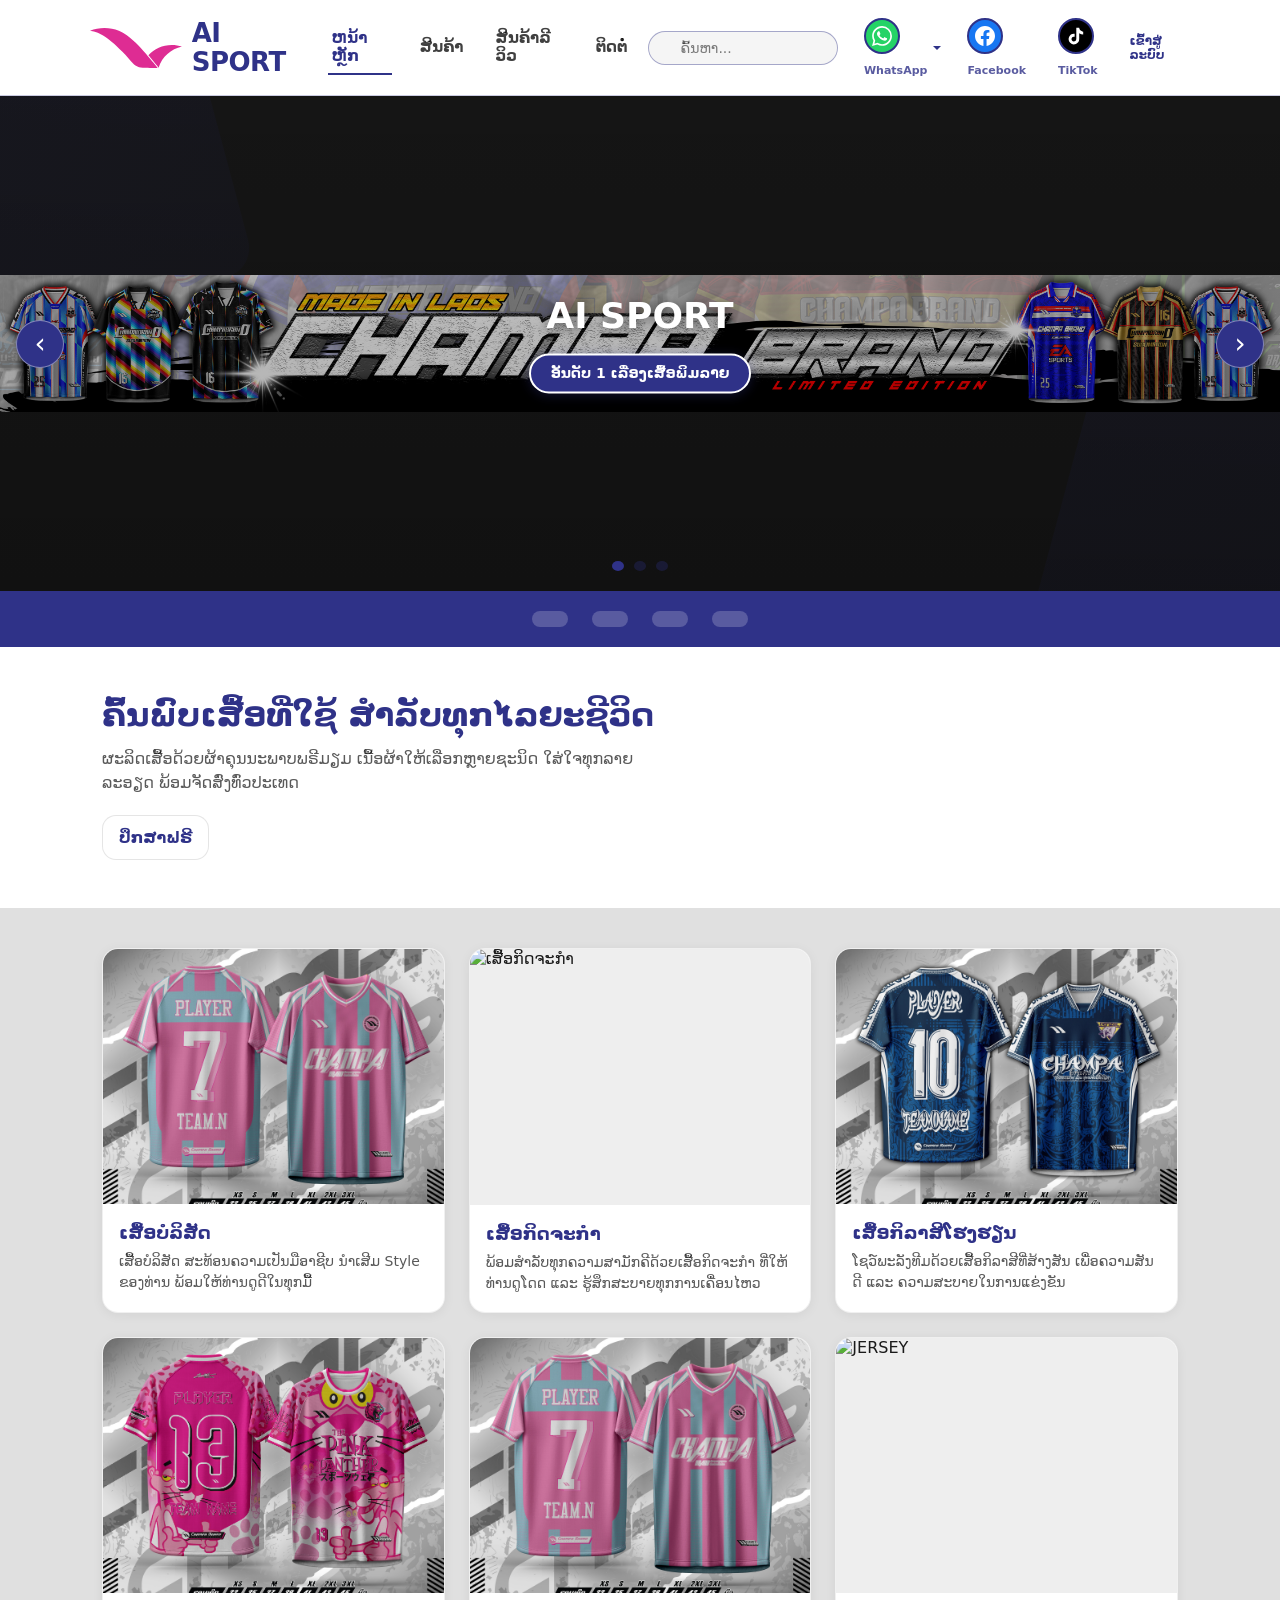
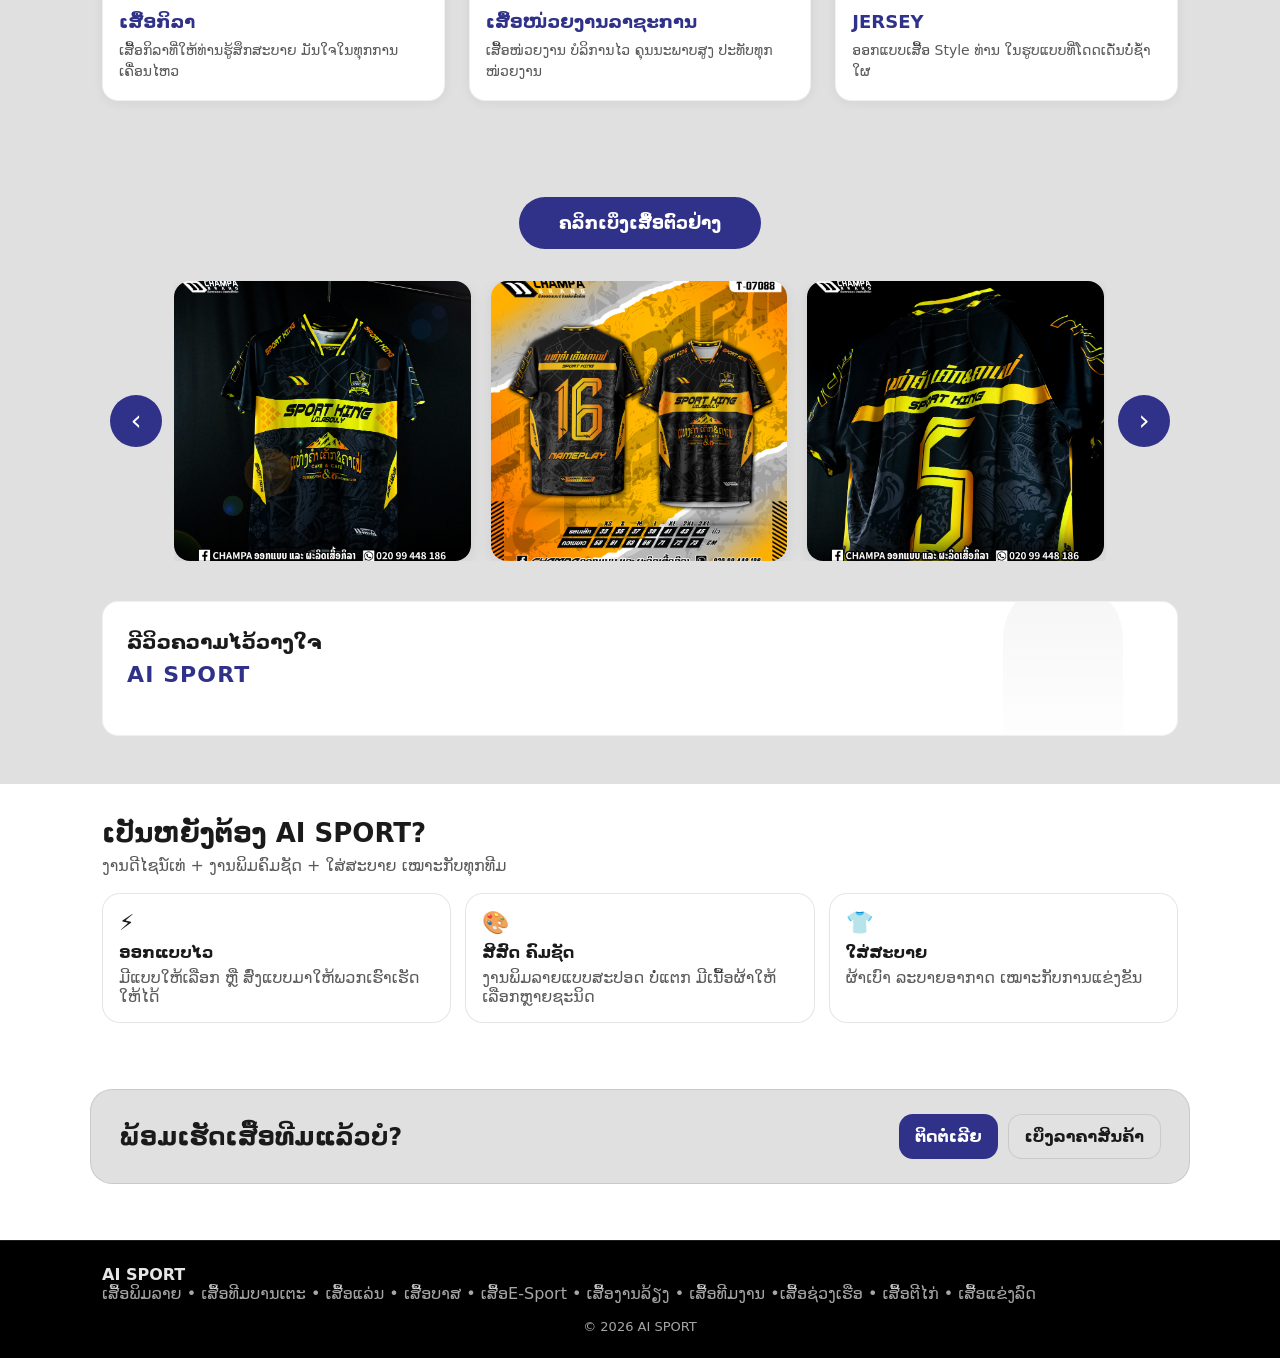
==== commit 2e086311: "Ai_sport v1 Made-with: Cursor" ====
--- a/client/index.html
+++ b/client/index.html
@@ -3,7 +3,7 @@
 <head>
   <meta charset="utf-8" />
   <meta name="viewport" content="width=device-width,initial-scale=1" />
-  <title>ຫນ້າຫຼັກ | CHAMPA BRAND</title>
+  <title>ຫນ້າຫຼັກ | AI SPORT</title>
   <link rel="stylesheet" href="style.css" />
 </head>
 <body>
@@ -12,9 +12,9 @@
   <header class="header">
     <div class="container header-inner">
       <a class="logo" href="index.html">
-        <img class="logo-img" src="images/logo/SVG/SVG/CHAMPA.svg" alt="CHAMPA BRAND" />
+        <img class="logo-img" src="images/logo/SVG/SVG/AISPORTS.svg" alt="AI SPORT" />
         <span class="logo-text">
-   <span class="logo-main">CHAMPA BRAND</span>
+   <span class="logo-main">AI SPORT</span>
           <span class="logo-sub"></span>
         </span>
       </a>
@@ -40,7 +40,7 @@
           <span class="contact-icon contact-icon-fb" link=""><svg width="20" height="20" viewBox="0 0 24 24" fill="currentColor" aria-hidden="true"><path d="M24 12.073c0-6.627-5.373-12-12-12s-12 5.373-12 12c0 5.99 4.388 10.954 10.125 11.854v-8.385H7.078v-3.47h3.047V9.43c0-3.007 1.792-4.669 4.533-4.669 1.312 0 2.686.235 2.686.235v2.953H15.83c-1.491 0-1.956.925-1.956 1.874v2.25h3.328l-.532 3.47h-2.796v8.385C19.612 23.027 24 18.062 24 12.073z"/></svg></span>
           <span class="contact-label">Facebook</span>
         </a>
-        <a href="https://www.tiktok.com/@champabrand?_r=1&_t=ZS-93pIBIqUYJZ" target="_blank" rel="noopener" class="contact-item" aria-label="TikTok">
+        <a href="https://www.tiktok.com" target="_blank" rel="noopener" class="contact-item" aria-label="TikTok">
           <span class="contact-icon contact-icon-tt"><svg width="20" height="20" viewBox="0 0 24 24" fill="currentColor" aria-hidden="true"><path d="M19.59 6.69a4.83 4.83 0 01-3.77-4.25V2h-3.45v13.67a2.89 2.89 0 01-5.2 1.74 2.89 2.89 0 012.31-4.64 2.93 2.93 0 01.88.13V9.4a6.84 6.84 0 00-1-.05A6.33 6.33 0 005 20.1a6.34 6.34 0 0010.86-4.43v-7a8.16 8.16 0 004.77 1.52v-3.4a4.85 4.85 0 01-1-.1z"/></svg></span>
           <span class="contact-label">TikTok</span>
         </a>
@@ -60,7 +60,7 @@
       <div class="hero-slide fade active">
         <a href="products.html" class="hero-slide-img"><img src="images/1.jpg" alt="AI SPORT" /></a>
         <div class="hero-center">
-          <h1 class="hero-title">CHAMPA BRAND</h1>
+          <h1 class="hero-title">AI SPORT</h1>
           <span class="hero-pill">ອັນດັບ 1 ເລື່ອງເສື້ອພິມລາຍ</span>
         </div>
       </div>
@@ -74,7 +74,7 @@
       <div class="hero-slide fade">
         <a href="products.html" class="hero-slide-img"><img src="images/1 - Copy (2).jpg" alt="AI SPORT" /></a>
         <div class="hero-center">
-          <h1 class="hero-title">ເສື້ອຄຸນນະພາບ ອອກແບບຕາມຄວາມຕ້ອງການ CHAMPA BRAND</h1>
+          <h1 class="hero-title">ເສື້ອຄຸນນະພາບ ອອກແບບຕາມຄວາມຕ້ອງການ AI SPORT</h1>
           <span class="hero-pill">ອັນດັບ 1 ເລື່ອງເສື້ອພິມລາຍ</span>
         </div>
       </div>
@@ -184,7 +184,7 @@
       <div class="trust-review">
         <span class="trust-silhouette" aria-hidden="true"></span>
         <h3 class="trust-title">ລີວິວຄວາມໄວ້ວາງໃຈ</h3>
-        <p class="trust-brand">CHAMPA BRAND</p>
+        <p class="trust-brand">AI SPORT</p>
         <div class="trust-review-list" id="trustReviewList" aria-live="polite">
           <!-- โหลดรีวิวจาก API /api/reviews -->
         </div>
@@ -196,7 +196,7 @@
   <!-- FEATURES -->
   <section class="section">
     <div class="container">
-      <h2 class="section-title">ເປັນຫຍັງຕ້ອງ CHAMPA BRAND?</h2>
+      <h2 class="section-title">ເປັນຫຍັງຕ້ອງ AI SPORT?</h2>
       <p class="section-sub muted">ງານດີໄຊນ໌ເທ່ + ງານພິມຄົມຊັດ + ໃສ່ສະບາຍ ເໝາະກັບທຸກທີມ</p>
       <div class="grid-3">
         <div class="card">
@@ -236,11 +236,11 @@
     <div class="container">
       <div class="footer-inner">
         <div>
-          <div class="strong">CHAMPA BRAND</div>
+          <div class="strong">AI SPORT</div>
           <div class="muted">ເສື້ອພິມລາຍ •   ເສື້ອທີມບານເຕະ • ເສື້ອແລ່ນ • ເສື້ອບາສ • ເສື້ອE-Sport  • ເສື້ອງານລ້ຽງ  • ເສື້ອທີມງານ  •ເສື້ອຊ່ວງເຮືອ  • ເສື້ອຕີໄກ່  • ເສື້ອແຂ່ງລົດ </div>
         </div>
       </div>
-      <div class="footer-copy muted">© <span id="year"></span> CHAMPA BRAND</div>
+      <div class="footer-copy muted">© <span id="year"></span> AI SPORT</div>
     </div>
   </footer>
 
--- a/client/style.css
+++ b/client/style.css
@@ -39,7 +39,7 @@
 }
 .container { width: min(1100px, 92%); margin: 0 auto; padding: 0 12px; }
 
-/* ========== HEADER (Champa: white bg, orange logo) ========== */
+/* ========== HEADER (Ai Sport: white bg, orange logo) ========== */
 .header {
   position: sticky;
   top: 0;
